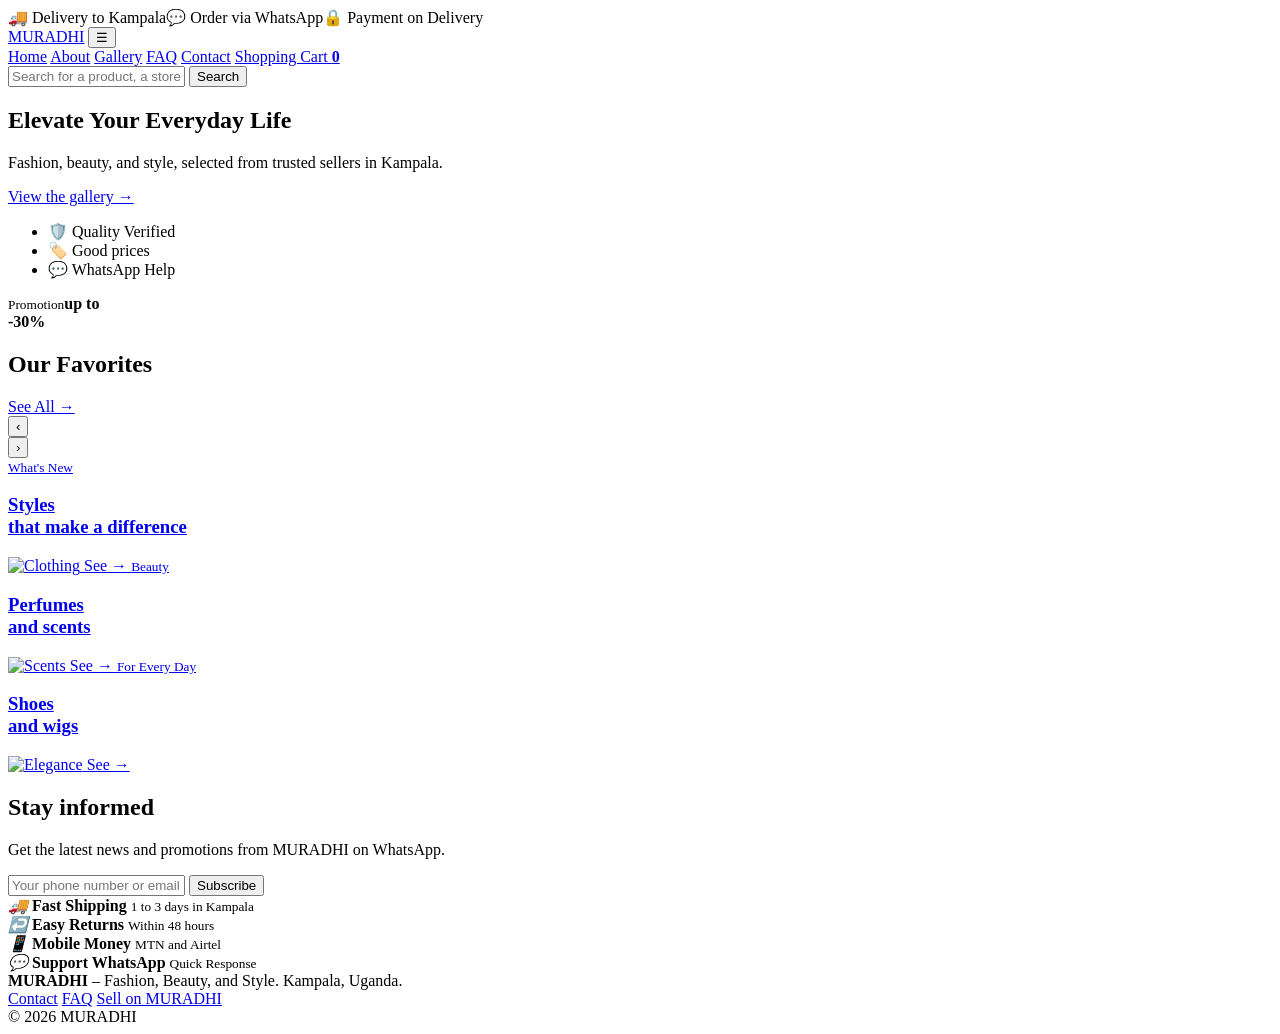
==== index.html @ c1e98ebc "Add files via upload" ====
<!DOCTYPE html>
<html lang="fr">
<head>
<meta charset="UTF-8">
<meta name="viewport" content="width=device-width, initial-scale=1">
<title>Home – MURADHI</title>
<link rel="stylesheet" href="css/style.css">
<link rel="stylesheet" href="css/home.css">
</head>
<body class="home">
<div class="topbar"><span>🚚 Delivery to Kampala</span><span>💬 Order via WhatsApp</span><span>🔒 Payment on Delivery</span></div>
<header class="navbar">
  <a href="index.html" class="logo">MURADHI</a>
  <button class="burger" aria-label="Menu" onclick="document.body.classList.toggle('menu')">☰</button>
  <nav><a href="index.html" class=on>Home</a>
    <a href="about.html">About</a>
    <a href="gallery.html">Gallery</a>
    <a href="faq.html">FAQ</a>
    <a href="contact.html">Contact</a>
    <a href="panier.html" class="cart">Shopping Cart <b id="cart-count">0</b></a></nav>
</header>
<main>
<form id="h-search" class="h-search">
  <input id="h-q" placeholder="Search for a product, a store…">
  <button type="submit">Search</button>
</form>

<section class="h-hero">
  <div class="h-hero-txt">
    <h1>Elevate Your Everyday Life</h1>
    <p>Fashion, beauty, and style, selected from trusted sellers in Kampala.</p>
    <a class="btn gold" href="gallery.html">View the gallery →</a>
    <ul class="h-badges"><li>🛡️ Quality Verified</li>
      <li>🏷️ Good prices</li>
      <li>💬 WhatsApp Help</li>
    </ul>
  </div>
  <div class="h-hero-pics" id="hero-pics"></div>
  <div class="h-sale"><small>Promotion</small><strong>up to<br>-30%</strong></div>
</section>


<section class="h-panel">
  <div class="h-head">
    <h2>Our Favorites</h2>
    <a href="gallery.html">See All →</a>
  </div>
  <div class="h-carousel">
    <button class="h-arrow" id="h-prev" aria-label="Previous">‹</button>
    <div class="h-track" id="top-picks"></div>
    <button class="h-arrow" id="h-next" aria-label="Next">›</button>
  </div>
</section>

<div class="h-promos">
  <a href="gallery.html?cat=habillement" class="p1">
    <small>What's New</small>
    <h3>Styles<br>that make a difference</h3>
    <img src="images/habillements1.webp" alt="Clothing">
    <span>See →</span>
  </a>
  <a href="gallery.html?cat=parfums" class="p2">
    <small>Beauty</small>
    <h3>Perfumes<br>and scents</h3>
    <img src="images/perfumes6.webp" alt="Scents">
    <span>See →</span>
  </a>
  <a href="gallery.html?cat=chaussures" class="p3">
    <small>For Every Day</small>
    <h3>Shoes<br>and wigs</h3>
    <img src="images/wigs2.webp" alt="Elegance">
    <span>See →</span>
  </a>
</div>

<section class="h-news">
  <div>
    <h2>Stay informed</h2>
    <p>Get the latest news and promotions from MURADHI on WhatsApp.</p>
  </div>
  <form id="h-news-form">
    <input id="h-mail" placeholder="Your phone number or email address" required>
    <button type="submit">Subscribe</button>
  </form>
</section>

<div class="h-trust">
  <div>
    <i>🚚</i>
    <b>Fast Shipping</b>
    <small>1 to 3 days in Kampala</small>
  </div>
  <div>
    <i>↩️</i>
    <b>Easy Returns</b>
    <small>Within 48 hours</small>
  </div>
  <div>
    <i>📱</i>
    <b>Mobile Money</b>
    <small>MTN and Airtel</small>
  </div>
  <div>
    <i>💬</i>
    <b>Support WhatsApp</b>
    <small>Quick Response</small>
  </div>
</div>
</main>
<footer>
  <strong>MURADHI</strong> – Fashion, Beauty, and Style. Kampala, Uganda.<br>
  <a href="contact.html">Contact</a> 
  <a href="faq.html">FAQ</a> 
  <a href="vendeur.html">Sell on MURADHI</a><br>
  © 2026 MURADHI
</footer>
<script src="js/data.js"></script>
<script src="js/app.js"></script>
</body>
</html>
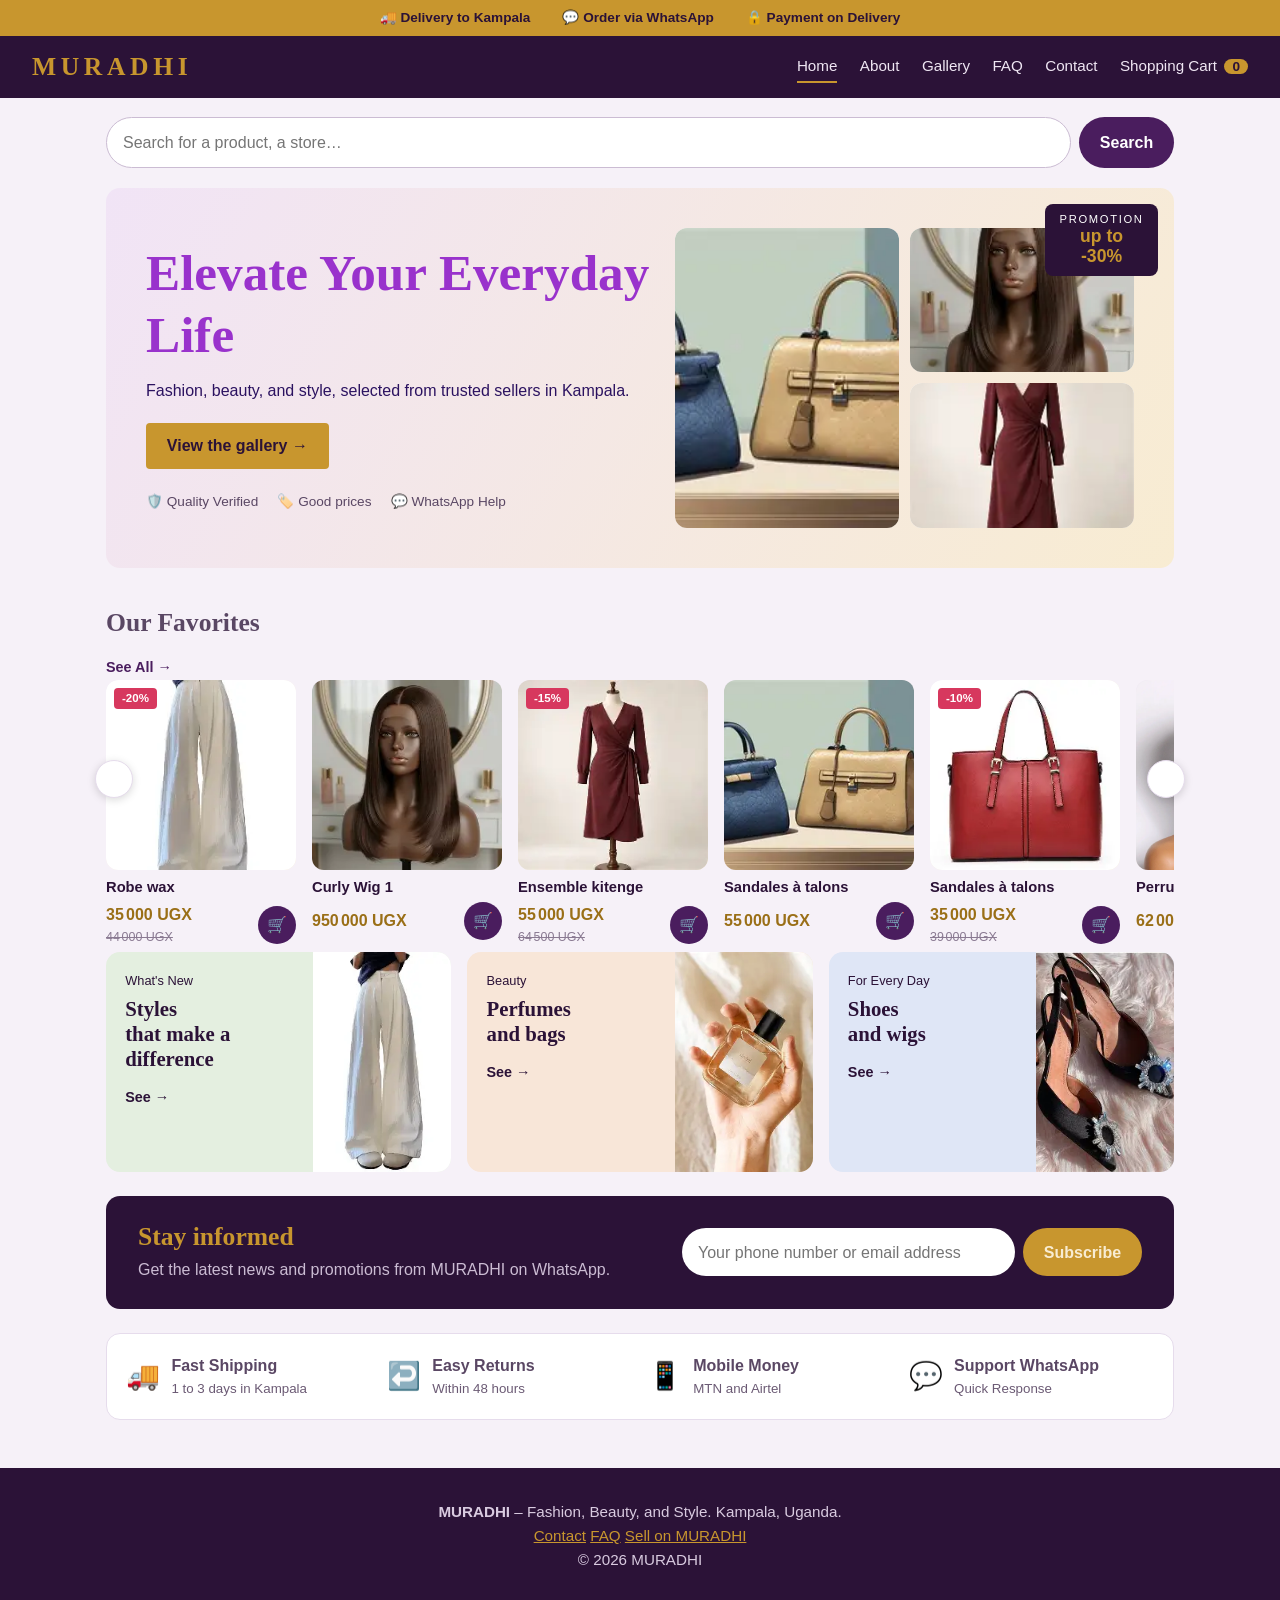
==== commit 7ef0c7ba: "Site MURADHI : accueil, diaporamas, cartes promo" ====
--- a/index.html
+++ b/index.html
@@ -46,33 +46,58 @@
     <a href="gallery.html">See All →</a>
   </div>
   <div class="h-carousel">
-    <button class="h-arrow" id="h-prev" aria-label="Previous">‹</button>
+    <button class="h-arrow" id="h-prev" aria-label="Previous"></button>
     <div class="h-track" id="top-picks"></div>
-    <button class="h-arrow" id="h-next" aria-label="Next">›</button>
+    <button class="h-arrow" id="h-next" aria-label="Next"></button>
   </div>
 </section>
 
 <div class="h-promos">
   <a href="gallery.html?cat=habillement" class="p1">
-    <small>What's New</small>
-    <h3>Styles<br>that make a difference</h3>
-    <img src="images/habillements1.webp" alt="Clothing">
-    <span>See →</span>
-  </a>
+  <small>What's New</small>
+  <h3>Styles<br>that make a difference</h3>
+  <span>See →</span>
+  <div class="pframe">
+    <div class="pslide">
+      <img src="images/habillements1.webp" alt="Clothing">
+      <img src="images/habillements10.webp" alt="Clothing">
+      <img src="images/habillements2.webp" alt="Clothing">
+      <img src="images/habillements3.webp" alt="Clothing">
+      <img src="images/habillements9.webp" alt="Clothing">
+    </div>
+  </div>
+</a>
   <a href="gallery.html?cat=parfums" class="p2">
     <small>Beauty</small>
-    <h3>Perfumes<br>and scents</h3>
-    <img src="images/perfumes6.webp" alt="Scents">
+    <h3>Perfumes<br>and bags</h3>
     <span>See →</span>
+    <div class="pframe">
+    <div class="pslide">
+      <img src="images/perfumes1.webp" alt="Scents">
+      <img src="images/perfumes10.webp" alt="Scents">
+      <img src="images/bags3.webp" alt="elegance">
+      <img src="images/bags9.webp" alt="elegance">
+      <img src="images/perfumes3.webp" alt="Scents">
+      <img src="images/bags6.webp" alt="elegance">
+    </div>
+  </div>
   </a>
   <a href="gallery.html?cat=chaussures" class="p3">
     <small>For Every Day</small>
     <h3>Shoes<br>and wigs</h3>
-    <img src="images/wigs2.webp" alt="Elegance">
     <span>See →</span>
+    <div class="pframe">
+    <div class="pslide">
+      <img src="images/shoes1.webp" alt="elegance">
+      <img src="images/shoes9.webp" alt="elegance">
+      <img src="images/wigs1.webp" alt="elegance">
+      <img src="images/wigs5.webp" alt="elegance">
+      <img src="images/shoes6.webp" alt="elegance">
+      <img src="images/wigs7.webp" alt="elegance">
+    </div>
+  </div>
   </a>
 </div>
-
 <section class="h-news">
   <div>
     <h2>Stay informed</h2>
@@ -83,7 +108,6 @@
     <button type="submit">Subscribe</button>
   </form>
 </section>
-
 <div class="h-trust">
   <div>
     <i>🚚</i>
--- a/css/style.css
+++ b/css/style.css
@@ -0,0 +1,558 @@
+:root{--ink:#2b1237;--plum:#4a1d5e;--gold:#c8962e;--gold-d:#9a6f17;--bg:#fbf8fc;--line:#e6dcec;--text:#241a2b}
+*{
+  box-sizing:border-box;
+  margin:0;
+  padding:0
+}
+body{
+  font-family:'Poppins',sans-serif;
+  background-color: #000;
+  background:linear-gradient(180deg, #14102b 0%, #1f1547 50%, #14102b 100%);
+  background-attachment: fixed;
+  color:#fff;
+  line-height:1.6
+}
+/* Styles de la page d'accueil uniquement */
+body.home{
+  background:#f6f1f8
+}
+.topbar{
+  background:var(--gold);
+  color:var(--ink);
+  display:flex;
+  justify-content:center;
+  flex-wrap:wrap;
+  gap:.4rem 2rem;
+  padding:.45rem 1rem;
+  font-size:.85rem;
+  font-weight:600
+}
+.h-search{
+  display:flex;
+  gap:.5rem;
+  margin:1.2rem 0
+}
+.h-search input{
+  flex:1;
+  padding:.75rem 1rem;
+  border:1px solid #cbbcd3;
+  border-radius:99px;
+  font:inherit;
+  background:#fff
+}
+.h-search button{
+  border-radius:99px
+}
+.h-hero{
+  position:relative;
+  display:grid;
+  grid-template-columns:1.1fr 1fr;
+  gap:1.5rem;
+  align-items:center;
+  padding:2.5rem;
+  border-radius:14px;
+  background:linear-gradient(120deg,#f1e4f6,#f8ecd2)
+}
+.h-hero h1{font-size:clamp(2rem,5vw,3.2rem);margin:0 0 .8rem}
+.h-hero p{margin-bottom:1.2rem}
+.h-hero-txt p{
+  color:#2b1260;
+}
+.h-badges{list-style:none;display:flex;flex-wrap:wrap;gap:.4rem 1.2rem;margin-top:1.4rem;font-size:.85rem;color:#5a4764}
+.h-hero-pics{display:grid;grid-template-columns:1fr 1fr;grid-template-rows:1fr 1fr;gap:.7rem;height:300px}
+.h-hero-pics .h-img:first-child{grid-row:span 2}
+.h-img{position:relative;display:flex;align-items:center;justify-content:center;font-size:3rem;background:#fff;border-radius:12px;overflow:hidden}
+.h-img img{position:absolute;inset:0;width:100%;height:100%;object-fit:cover}
+.h-sale{position:absolute;top:1rem;right:1rem;background:var(--ink);color:var(--gold);text-align:center;padding:.6rem .9rem;border-radius:8px;line-height:1.15}
+.h-sale small{display:block;color:#fff;font-size:.7rem;letter-spacing:.15em;text-transform:uppercase}
+.h-sale strong{font-size:1.1rem}
+
+.h-cats i{display:flex;align-items:center;justify-content:center;width:68px;height:68px;margin:0 auto .5rem;border-radius:50%;background:#fff;border:1px solid var(--line);font-style:normal;font-size:1.8rem;transition:.2s}
+.h-cats a:hover i{border-color:var(--gold);transform:translateY(-3px)}
+
+.h-head a{font-size:.9rem;font-weight:600;text-decoration:none}
+.h-head h2{color: #5a4764;}
+.h-carousel{position:relative}
+.h-track{display:flex;gap:1rem;overflow-x:auto;scroll-snap-type:x mandatory;scroll-behavior:smooth;scrollbar-width:none;padding-bottom:.3rem}
+.h-track::-webkit-scrollbar{display:none}
+.h-item{flex:none;width:190px;scroll-snap-align:start;position:relative}
+.h-item .h-img{height:190px;background:linear-gradient(135deg,#efe3f4,#f8ecd2);margin-bottom:.6rem}
+.h-tag{position:absolute;top:.5rem;left:.5rem;background:#d7385e;color:#fff;font-size:.72rem;font-weight:700;padding:.1rem .5rem;border-radius:4px;z-index:1}
+.h-item h3{font-family:inherit;font-size:.92rem;font-weight:600}
+.h-row{display:flex;justify-content:space-between;align-items:center;margin-top:.3rem}
+.h-price{font-weight:700;color:var(--gold-d)}
+.h-price s{display:block;font-weight:400;font-size:.78rem;color:#8a7a92}
+.h-add{width:38px;height:38px;padding:0;border-radius:50%;font-size:1rem}
+.h-arrow{position:absolute;top:80px;right:-.7rem;width:38px;height:38px;padding:0;border-radius:50%;background:#fff;color:var(--plum);border:1px solid var(--line);box-shadow:0 2px 8px rgba(0,0,0,.15);font-size:1.4rem;z-index:2}
+#h-prev{right:auto;left:-.7rem}
+
+.h-promos{display:grid;grid-template-columns:repeat(auto-fit,minmax(240px,1fr));gap:1rem;margin-bottom:1.5rem}
+.h-promos a{position:relative;overflow:hidden;min-height:220px;padding:1.2rem 44% 1.2rem 1.2rem;border-radius:14px;text-decoration:none;color:var(--ink)}
+.h-promos small{display:block;font-size:.8rem}
+.h-promos h3{font-size:1.3rem;margin:.3rem 0 .8rem}
+.h-promos span{font-weight:700;font-size:.9rem}
+.p1{background:#e4efe0}.p2{background:#f8e6d8}.p3{background:#dfe6f6}
+
+.pframe{position:absolute;top:0;right:0;width:40%;height:100%;overflow:hidden}
+.pslide{display:flex;height:100%;transition:transform .8s ease}
+.pslide img{flex:none;width:100%;height:100%;object-fit:cover}
+
+.h-news{display:flex;justify-content:space-between;align-items:center;flex-wrap:wrap;gap:1rem;background:var(--ink);color:#efe6f3;border-radius:14px;padding:1.6rem 2rem;margin-bottom:1.5rem}
+.h-news h2{color:var(--gold);margin:0 0 .3rem}
+.h-news form{
+  display:flex;
+  gap:.5rem;
+  flex:1;
+  min-width:260px;
+  max-width:460px
+}
+.h-news input{flex:1;padding:.7rem 1rem;border:0;border-radius:99px;font:inherit}
+.h-news button{
+  background:var(--gold);
+  color:#f8ecd2;
+  border-radius:99px
+}
+
+.h-trust{
+  display:grid;
+  grid-template-columns:repeat(auto-fit,minmax(200px,1fr));
+  gap:1rem;
+  background:#fff;
+  border:1px solid var(--line);
+  border-radius:14px;
+  padding:1.2rem
+}
+.h-trust div{
+  display:grid;
+  grid-template-columns:auto 1fr;
+  column-gap:.7rem;
+  align-items:center
+}
+.h-trust i{
+  grid-row:span 2;
+  font-style:normal;
+  font-size:1.7rem
+}
+.h-trust small{
+  color:#6b5a74
+}
+.h-trust b{
+  color: #5a4764;
+}
+
+
+@media(max-width:720px){
+  .h-hero{grid-template-columns:1fr;padding:1.5rem}
+  .h-hero-pics{height:200px}
+  .h-sale{display:none}
+  .h-arrow{display:none}
+}
+html, body{
+  margin: 0;
+  padding: 0;
+  background-color: #14102b;
+  color: #f5f0ff;
+}
+h1,h2,h3,.logo{
+  font-family:"Didot","Bodoni MT","Playfair Display",Georgia,serif;
+  color:var(--ink);
+  line-height:1.2
+}
+h1{
+  font-size:2.2rem;
+  margin:1.5rem 0 1rem;
+  color: darkorchid;
+}
+h2{
+  font-size:1.6rem;
+  margin:2.5rem 0 1rem;
+  color: white;
+}
+h3{font-size:1.1rem}
+p{
+  max-width:70ch;
+  color: #cbbcd3;
+}
+.lead{
+  font-size:1.15rem;
+  margin-bottom:1.5rem;
+  color: #cbbcd3;
+}
+.center{
+  text-align:center;
+  margin-top:2rem;
+  max-width:none
+}
+a{
+  color:var(--plum)
+}
+:focus-visible{
+  outline:3px solid var(--gold);
+  outline-offset:2px
+}
+.navbar{
+  display:flex;
+  justify-content:space-between;
+  align-items:center;
+  flex-wrap:wrap;
+  gap:.5rem;
+  padding:.9rem 2rem;
+  background:var(--ink);
+  position:sticky;
+  top:0;
+  z-index:10
+}
+.logo{
+  font-size:1.6rem;
+  letter-spacing:.18em;
+  color:var(--gold);
+  text-decoration:none;
+  font-weight:700
+}
+.navbar nav{
+  display:flex;
+  flex-wrap:wrap;
+  gap:1.4rem;
+  align-items:center
+}
+.navbar nav a{
+  color:#efe6f3;
+  text-decoration:none;
+  font-size:.95rem;
+  padding:.2rem 0;
+  border-bottom:2px solid transparent
+}
+.navbar nav a:hover,.navbar nav a.on{
+  border-bottom-color:var(--gold)
+}
+.cart b{
+  background:var(--gold);
+  color:var(--ink);
+  border-radius:99px;
+  padding:0 .5rem;
+  margin-left:.2rem;
+  font-size:.85rem
+}
+.burger{
+  display:none;
+  background:none;
+  border:1px solid var(--gold);
+  color:var(--gold);
+  padding:.3rem .7rem;
+  font-size:1.2rem
+}
+main{
+  max-width:1100px;
+  margin:0 auto 2rem;
+  padding:0 1rem
+}
+.logo-mf{
+  width: 80px;
+  height: 80px;
+  margin: 0 auto 16px;
+  display: flex;
+  align-items: center;
+  justify-content: center;
+  font-family: 'Playfair Display', serif;
+  font-size: 32px;
+  font-weight: 900;
+  color: #fff;
+  border-radius: 50%;
+  background: linear-gradient(135deg, #ff7eb6, #ffd166);
+  border: 3px solid #fff;
+  box-shadow: 0 8px 24px rgba(0, 0, 0, .3);
+}
+.btn,button{
+  background:var(--plum);
+  color:#fff;
+  border:0;
+  padding:.65rem 1.3rem;
+  border-radius:4px;
+  cursor:pointer;
+  text-decoration:none;
+  display:inline-block;
+  font:inherit;
+  font-weight:600
+}
+.btn:hover,button:hover{
+  background:var(--ink)
+}
+.btn.gold{
+  background:var(--gold);
+  color:var(--ink)
+}
+.btn.gold:hover{
+  background:#dcaa42
+}
+button.ghost{
+  background:none;
+  color:var(--plum);
+  border:1px solid var(--plum)
+}
+.btn.top-right{
+  position: absolute;
+  top: 100px;
+  right: 24px;
+  z-index: 10;
+}
+.cats a img{
+  position: absolute;
+  inset: 0;
+  width: 100%;
+  height: 100%;
+  object-fit: cover;
+  opacity: 0;
+  transition: opacity 1s ease;
+}
+.cats a img.active{
+  opacity: 1;
+}
+.grid{
+  display:grid;
+  grid-template-columns:repeat(auto-fill,minmax(230px,1fr));
+  gap:1.5rem
+}
+.card{
+  background:#fff;
+  border:1px solid var(--line);
+  border-radius:6px;
+  overflow:hidden
+}
+.thumb{
+  position:relative;
+  overflow:hidden;
+  height: 220px;
+  display: flex;
+  align-items: center;
+  justify-content: center;
+}
+.thumb img{
+  position:absolute;
+  inset:0;
+  width:100%;
+  height:100%;
+  object-fit:cover
+}
+.thumb span{
+  position: relative;
+  z-index: 0;
+  font-size: 4rem;
+}
+.info{
+  padding:1rem
+}
+.vend{
+  font-size:.85rem;
+  color:#6b5a74
+}
+.price{
+  color:var(--gold-d);
+  font-weight:700;
+  margin:.3rem 0 .8rem
+}
+.info button{
+  width:100%
+}
+.filters{
+  margin:1rem 0 1.5rem
+}
+.filters button{
+  background:#fff;
+  color:var(--plum);
+  border:1px solid var(--plum);
+  margin:0 .4rem .5rem 0
+}
+.filters button.active{
+  background:var(--plum);
+  color:#fff
+}
+#recherche,.form input,.form textarea,.form select{
+  padding:.7rem;
+  border:1px solid #cbbcd3;
+  border-radius:4px;
+  font:inherit;
+  background:#fff;
+  width:100%
+}
+#recherche{
+  max-width:420px
+}
+.grid3{
+  display:grid;
+  grid-template-columns:repeat(auto-fit,minmax(220px,1fr));
+  gap:1rem
+}
+.two{
+  display:grid;
+  grid-template-columns:repeat(auto-fit,minmax(280px,1fr));
+  gap:2rem;
+  align-items:start;
+}
+.box{
+  background:#fff;
+  color: #6b5a74;
+  border-left:4px solid var(--gold);
+  padding:1.2rem 1.4rem;
+  border-radius:4px
+}
+.box p{
+  margin-top:.4rem;
+}
+.form{
+  display:grid;
+  gap:1rem;
+}
+#zone-panier> p:first-child{
+  color: darkorchid;
+  font-size: 1.1rem;
+}
+details{
+  background:#fff;
+  border:1px solid var(--line);
+  border-radius:6px;
+  padding:1rem;
+  margin-bottom:.8rem
+}
+summary{
+  cursor:pointer;
+  font-weight:600;
+  color: #2b1260;
+}
+details p{
+  margin-top:.6rem
+}
+.ligne{
+  display:flex;
+  gap:1rem;
+  align-items:center;
+  background:#fff;
+  border:1px solid var(--line);
+  border-radius:6px;
+  padding:.8rem;
+  margin-bottom:.8rem;
+  flex-wrap:wrap
+}
+.mini{
+  width:80px;
+  flex:none
+}
+.mini .thumb{
+  height:80px;
+  font-size:2rem;
+  cursor:default
+}
+.grow{
+  flex:1;
+  min-width:140px
+}
+.grow .price{
+  margin:0
+}
+.qte{
+  display:flex;
+  align-items:center;
+  gap:.6rem
+}
+.qte button{
+  padding:.3rem .8rem
+}
+.sous{
+  min-width:110px;
+  text-align:right
+}
+.total{
+  margin-top:1.5rem;
+  display:flex;
+  gap:1rem;
+  align-items:center;
+  flex-wrap:wrap
+}
+.total p{
+  font-size:1.3rem;
+  margin-right:auto
+}
+[hidden]{display:none!important}
+
+.modal{
+  display:none;
+  position:fixed;
+  inset:0;
+  background:rgba(20,8,28,.75);
+  align-items:center;
+  justify-content:center;
+  z-index:20;
+  padding:1rem
+}
+.modal.open{
+  display:flex
+}
+.modal-box{
+  background:#fff;
+  border-radius:6px;
+  padding:1.5rem;
+  max-width:420px;
+  width:100%;
+  position:relative;
+  max-height:90vh;
+  overflow:auto
+}
+.modal-box .thumb
+{margin-bottom:1rem;
+  border-radius:4px
+}
+.fermer{
+  position:absolute;
+  top:.5rem;
+  right:1rem;
+  cursor:pointer;
+  font-size:1.4rem;
+  z-index:2;
+  background:#fff;
+  border-radius:99px;
+  padding:0 .4rem
+}
+.toast{
+  position:fixed;
+  bottom:1.5rem;
+  left:50%;
+  transform:translateX(-50%);
+  background:var(--ink);
+  color:var(--gold);
+  padding:.7rem 1.4rem;
+  border-radius:4px;
+  z-index:30
+}
+footer{
+  text-align:center;
+  padding:2rem 1rem;
+  margin-top:3rem;
+  background:var(--ink);
+  color:#d9cbe0;
+  font-size:.95rem
+}
+footer a{
+  color:var(--gold)
+}
+@media(max-width:720px){
+  .navbar{
+    padding:.8rem 1rem
+  }
+  .burger{
+    display:block
+  }
+  .navbar nav{
+    display:none;
+    width:100%;
+    flex-direction:column;
+    align-items:flex-start;
+    padding:.5rem 0
+  }
+  body.menu .navbar nav{
+    display:flex
+  }
+  .sous{
+    text-align:left
+  }
+}
+.slide img{opacity:0;transition:opacity 0.5s ease}
+.slide img.on{opacity:1}
